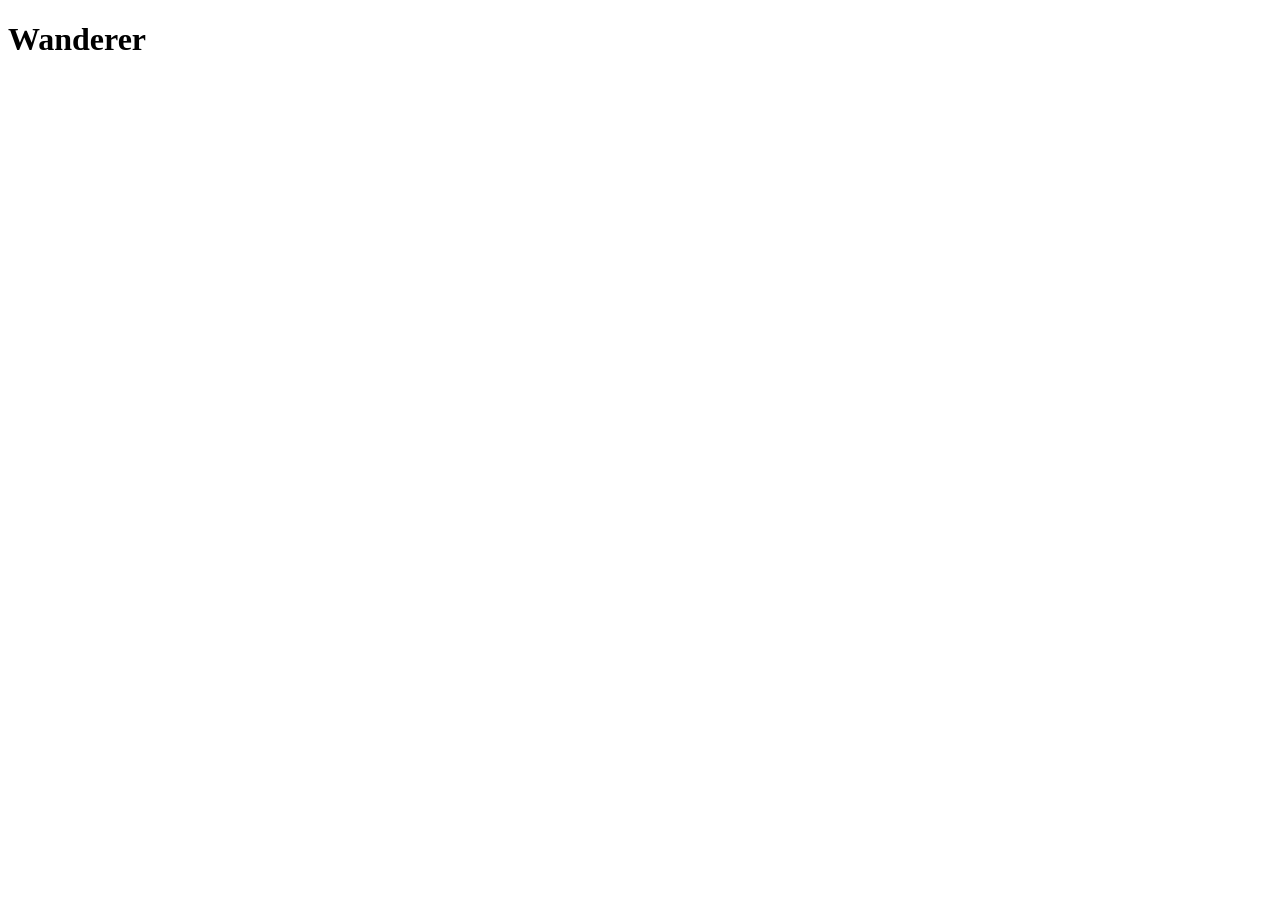
==== product.html @ 65b620ed "Update product page" ====
<!DOCTYPE html>
<html lang="en">
<head>
    <meta charset="UTF-8">
    <meta name="viewport" content="width=device-width, initial-scale=1.0">
    <title>Wanderer | Destinations</title>
    <link rel="stylesheet" href="style.css">
</head>
<body>
    <header>
        <div class="logo">
            <h1>Wander<span>er</span></h1>
        </div>
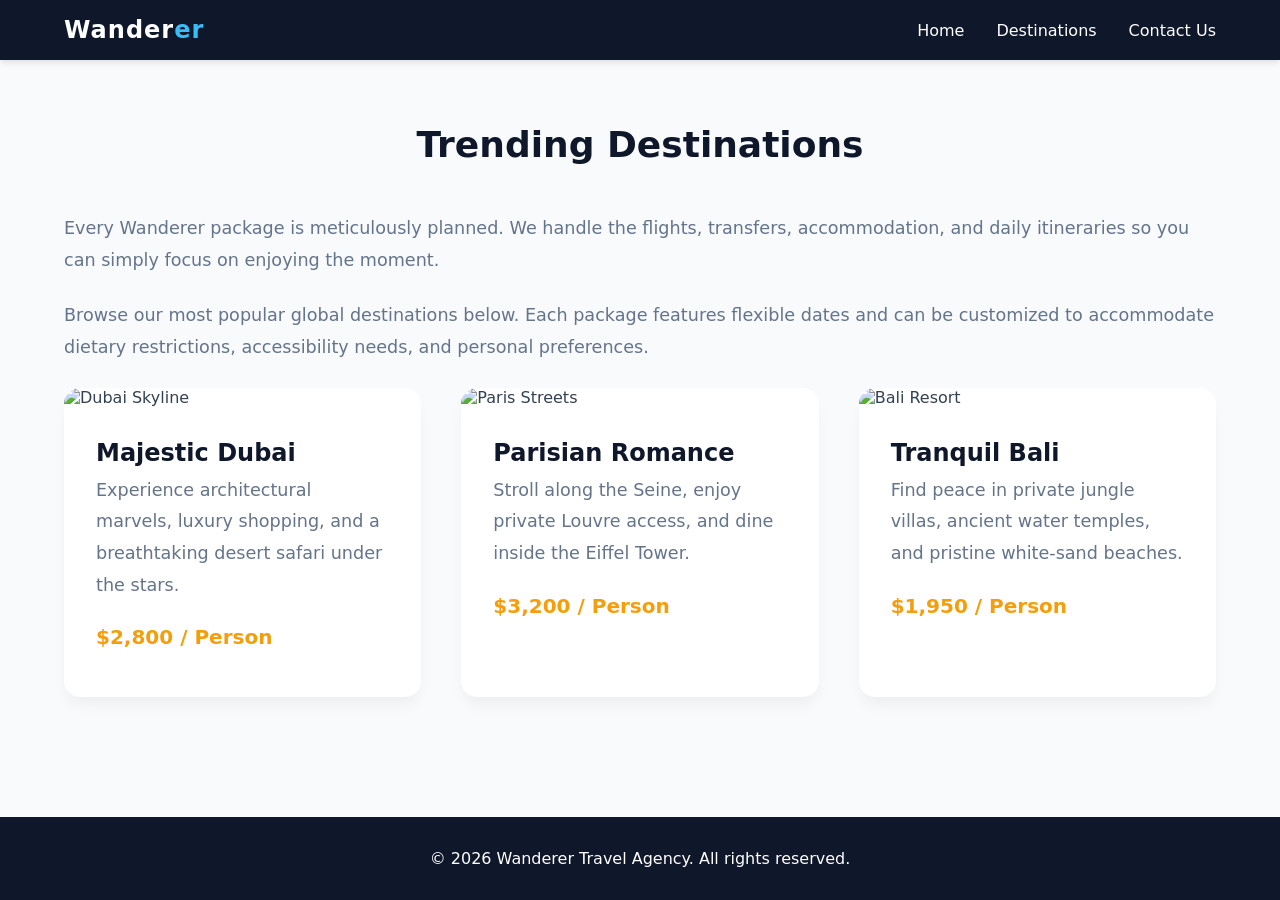
==== commit 560e22a5: "Update product.html" ====
--- a/product.html
+++ b/product.html
@@ -11,4 +11,61 @@
         <div class="logo">
             <h1>Wander<span>er</span></h1>
         </div>
-        +        </div>
+        <nav>
+            <ul>
+                <li><a href="index.html">Home</a></li>
+                <li><a href="products.html">Destinations</a></li>
+                <li><a href="contact.html">Contact Us</a></li>
+            </ul>
+        </nav>
+    </header>
+
+    <main>
+        <h2 class="section-title">Trending Destinations</h2>
+        <p class="text-content">
+            Every Wanderer package is meticulously planned. We handle the flights, transfers, accommodation, and daily itineraries so you can simply focus on enjoying the moment. 
+        </p>
+        <p class="text-content">
+            Browse our most popular global destinations below. Each package features flexible dates and can be customized to accommodate dietary restrictions, accessibility needs, and personal preferences.
+        </p>
+
+        <div class="packages-grid">
+            
+            <div class="package-card">
+                <img src="https://images.unsplash.com/photo-1518684079-3c830dcef090?w=600&q=80" alt="Dubai Skyline" class="package-img">
+                <div class="package-info">
+                    <h3>Majestic Dubai</h3>
+                    <p class="text-content">Experience architectural marvels, luxury shopping, and a breathtaking desert safari under the stars.</p>
+                    <p class="package-price">$2,800 / Person</p>
+                </div>
+            </div>
+
+            <div class="package-card">
+                <img src="https://images.unsplash.com/photo-1499856871958-5b9627545d1a?w=600&q=80" alt="Paris Streets" class="package-img">
+                <div class="package-info">
+                    <h3>Parisian Romance</h3>
+                    <p class="text-content">Stroll along the Seine, enjoy private Louvre access, and dine inside the Eiffel Tower.</p>
+                    <p class="package-price">$3,200 / Person</p>
+                </div>
+            </div>
+
+            <div class="package-card">
+                <img src="https://images.unsplash.com/photo-1537996194471-e657df975ab4?w=600&q=80" alt="Bali Resort" class="package-img">
+                <div class="package-info">
+                    <h3>Tranquil Bali</h3>
+                    <p class="text-content">Find peace in private jungle villas, ancient water temples, and pristine white-sand beaches.</p>
+                    <p class="package-price">$1,950 / Person</p>
+                </div>
+            </div>
+
+        </div>
+    </main>
+
+    <footer>
+        <p>&copy; 2026 Wanderer Travel Agency. All rights reserved.</p>
+    </footer>
+
+    <script src="script.js"></script>
+</body>
+</html>
--- a/style.css
+++ b/style.css
@@ -0,0 +1,222 @@
+:root {
+    --primary-color: #0f172a;   
+    --secondary-color: #38bdf8;  
+    --accent-color: #f59e0b;     
+    --text-main: #334155;
+    --text-light: #64748b;
+    --bg-color: #f8fafc;
+    --white: #ffffff;
+}
+
+* {
+    margin: 0;
+    padding: 0;
+    box-sizing: border-box;
+    font-family: 'Segoe UI', system-ui, -apple-system, sans-serif;
+}
+
+body {
+    background-color: var(--bg-color);
+    color: var(--text-main);
+    display: flex;
+    flex-direction: column;
+    min-height: 100vh;
+}
+header {
+    background-color: var(--primary-color);
+    color: var(--white);
+    display: flex;
+    justify-content: space-between;
+    align-items: center;
+    padding: 1rem 5%;
+    position: sticky;
+    top: 0;
+    z-index: 1000;
+    box-shadow: 0 4px 6px -1px rgba(0, 0, 0, 0.1);
+}
+
+.logo h1 {
+    font-size: 1.5rem;
+    font-weight: 700;
+    letter-spacing: 1px;
+}
+
+.logo span {
+    color: var(--secondary-color);
+}
+
+nav ul {
+    list-style: none;
+    display: flex;
+    gap: 2rem;
+}
+
+nav a {
+    color: var(--white);
+    text-decoration: none;
+    font-size: 1rem;
+    font-weight: 500;
+    padding: 0.5rem 0;
+    position: relative;
+    transition: color 0.3s ease;
+}
+nav a::after {
+    content: '';
+    position: absolute;
+    width: 0;
+    height: 2px;
+    bottom: 0;
+    left: 0;
+    background-color: var(--secondary-color);
+    transition: width 0.3s ease;
+}
+
+nav a:hover {
+    color: var(--secondary-color);
+}
+
+nav a:hover::after {
+    width: 100%;
+}
+.hero {
+    height: 50vh;
+    background: linear-gradient(rgba(15, 23, 42, 0.7), rgba(15, 23, 42, 0.7)), url('https://images.unsplash.com/photo-1469854523086-cc02fe5d8800?w=1600&q=80') center/cover;
+    display: flex;
+    flex-direction: column;
+    justify-content: center;
+    align-items: center;
+    text-align: center;
+    color: var(--white);
+    padding: 0 20px;
+}
+
+.hero h2 {
+    font-size: 3rem;
+    margin-bottom: 1rem;
+}
+
+.hero p {
+    font-size: 1.25rem;
+    max-width: 600px;
+    color: #e2e8f0;
+}
+main {
+    flex: 1;
+    padding: 4rem 5%;
+    max-width: 1400px;
+    margin: 0 auto;
+    width: 100%;
+}
+
+.section-title {
+    text-align: center;
+    font-size: 2.25rem;
+    color: var(--primary-color);
+    margin-bottom: 3rem;
+}
+
+.text-content {
+    line-height: 1.8;
+    font-size: 1.1rem;
+    margin-bottom: 1.5rem;
+    color: var(--text-light);
+}
+
+img {
+    max-width: 100%;
+    border-radius: 12px;
+    object-fit: cover;
+}
+.features-flex {
+    display: flex;
+    gap: 2.5rem;
+    margin-top: 3rem;
+    align-items: stretch;
+}
+
+.feature-card {
+    flex: 1;
+    background: var(--white);
+    padding: 2.5rem;
+    border-radius: 16px;
+    text-align: center;
+    box-shadow: 0 10px 15px -3px rgba(0, 0, 0, 0.05);
+    transition: transform 0.3s ease;
+}
+
+.feature-card:hover {
+    transform: translateY(-8px);
+}
+
+.feature-card h3 {
+    color: var(--primary-color);
+    margin: 1.5rem 0 1rem;
+    font-size: 1.5rem;
+}
+.packages-grid {
+    display: grid;
+    grid-template-columns: repeat(auto-fit, minmax(320px, 1fr));
+    gap: 2.5rem;
+}
+
+.package-card {
+    background: var(--white);
+    border-radius: 16px;
+    overflow: hidden;
+    box-shadow: 0 10px 15px -3px rgba(0, 0, 0, 0.05);
+    transition: box-shadow 0.3s ease, transform 0.3s ease;
+}
+
+.package-card:hover {
+    transform: translateY(-8px);
+    box-shadow: 0 20px 25px -5px rgba(0, 0, 0, 0.1);
+}
+
+.package-img {
+    height: 250px;
+    width: 100%;
+    border-radius: 0;
+    margin-bottom: 0;
+}
+
+.package-info {
+    padding: 2rem;
+}
+
+.package-info h3 {
+    font-size: 1.5rem;
+    color: var(--primary-color);
+    margin-bottom: 0.5rem;
+}
+
+.package-price {
+    color: var(--accent-color);
+    font-size: 1.25rem;
+    font-weight: 700;
+    margin: 1rem 0;
+}
+
+.btn {
+    background-color: var(--accent-color);
+    color: var(--white);
+    border: none;
+    padding: 0.875rem 2rem;
+    font-size: 1rem;
+    font-weight: 600;
+    border-radius: 8px;
+    cursor: pointer;
+    transition: background-color 0.3s ease;
+    display: inline-block;
+    margin-top: 1rem;
+}
+
+.btn:hover {
+    background-color: #d97706; 
+}
+footer {
+    background-color: var(--primary-color);
+    color: var(--white);
+    text-align: center;
+    padding: 2rem;
+    margin-top: auto;
+}
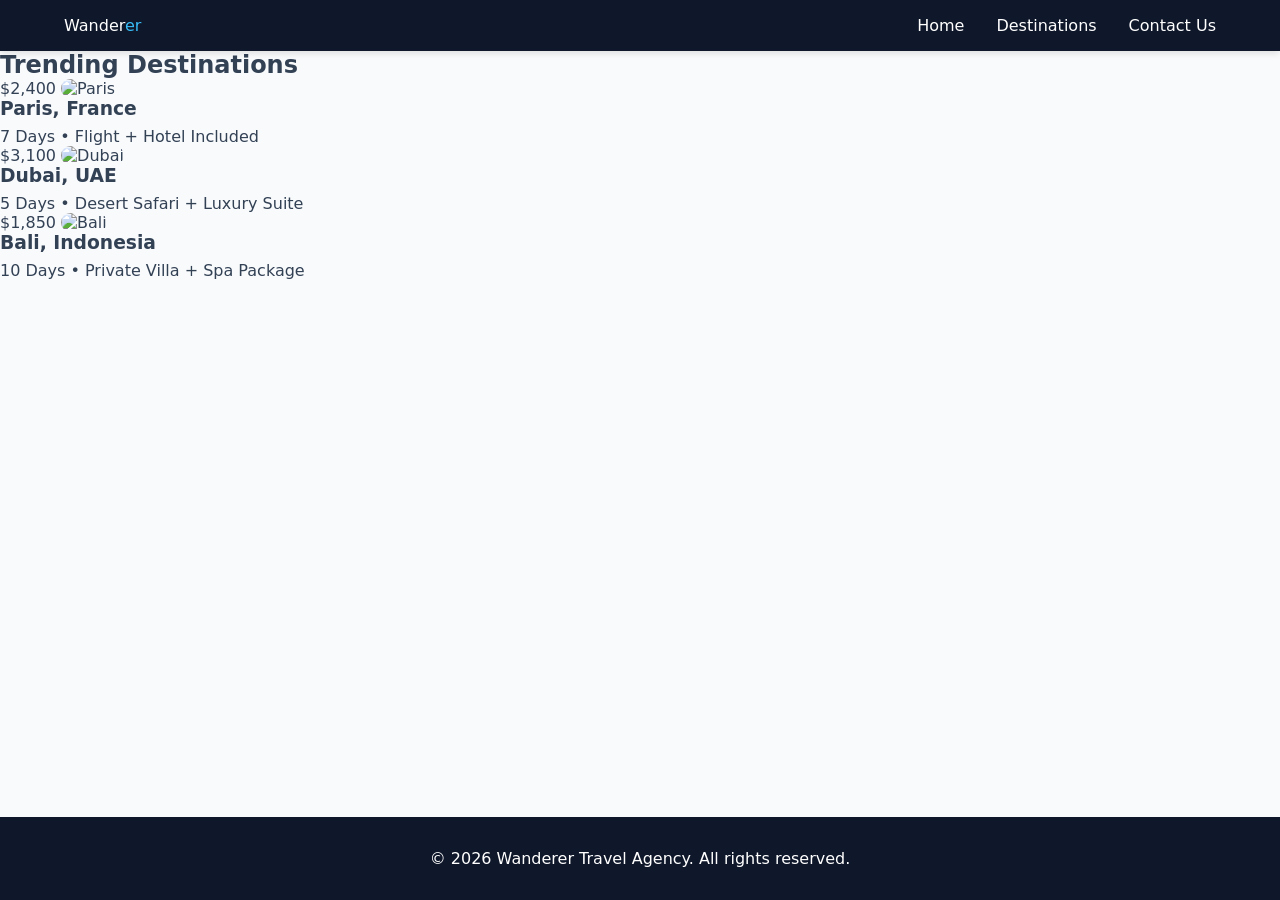
==== commit b4b2f9e6: "Update product.html" ====
--- a/product.html
+++ b/product.html
@@ -8,10 +8,7 @@
 </head>
 <body>
     <header>
-        <div class="logo">
-            <h1>Wander<span>er</span></h1>
-        </div>
-        </div>
+        <div class="logo">Wander<span>er</span></div>
         <nav>
             <ul>
                 <li><a href="index.html">Home</a></li>
@@ -21,48 +18,37 @@
         </nav>
     </header>
 
-    <main>
-        <h2 class="section-title">Trending Destinations</h2>
-        <p class="text-content">
-            Every Wanderer package is meticulously planned. We handle the flights, transfers, accommodation, and daily itineraries so you can simply focus on enjoying the moment. 
-        </p>
-        <p class="text-content">
-            Browse our most popular global destinations below. Each package features flexible dates and can be customized to accommodate dietary restrictions, accessibility needs, and personal preferences.
-        </p>
-
-        <div class="packages-grid">
-            
-            <div class="package-card">
-                <img src="https://images.unsplash.com/photo-1518684079-3c830dcef090?w=600&q=80" alt="Dubai Skyline" class="package-img">
-                <div class="package-info">
-                    <h3>Majestic Dubai</h3>
-                    <p class="text-content">Experience architectural marvels, luxury shopping, and a breathtaking desert safari under the stars.</p>
-                    <p class="package-price">$2,800 / Person</p>
+    <section id="destinations">
+        <h2 class="section-header">Trending Destinations</h2>
+        <div class="grid-container">
+            <div class="grid-card">
+                <span class="price-tag">$2,400</span>
+                <img src="https://images.unsplash.com/photo-1499856871958-5b9627545d1a?w=600&q=80" alt="Paris">
+                <div class="card-details">
+                    <h3 style="color: var(--brand-dark);">Paris, France</h3>
+                    <p style="color: var(--text-muted); margin-top: 0.5rem;">7 Days • Flight + Hotel Included</p>
                 </div>
             </div>
-
-            <div class="package-card">
-                <img src="https://images.unsplash.com/photo-1499856871958-5b9627545d1a?w=600&q=80" alt="Paris Streets" class="package-img">
-                <div class="package-info">
-                    <h3>Parisian Romance</h3>
-                    <p class="text-content">Stroll along the Seine, enjoy private Louvre access, and dine inside the Eiffel Tower.</p>
-                    <p class="package-price">$3,200 / Person</p>
+            <div class="grid-card">
+                <span class="price-tag">$3,100</span>
+                <img src="https://images.unsplash.com/photo-1512453979798-5ea266f8880c?w=600&q=80" alt="Dubai">
+                <div class="card-details">
+                    <h3 style="color: var(--brand-dark);">Dubai, UAE</h3>
+                    <p style="color: var(--text-muted); margin-top: 0.5rem;">5 Days • Desert Safari + Luxury Suite</p>
                 </div>
             </div>
-
-            <div class="package-card">
-                <img src="https://images.unsplash.com/photo-1537996194471-e657df975ab4?w=600&q=80" alt="Bali Resort" class="package-img">
-                <div class="package-info">
-                    <h3>Tranquil Bali</h3>
-                    <p class="text-content">Find peace in private jungle villas, ancient water temples, and pristine white-sand beaches.</p>
-                    <p class="package-price">$1,950 / Person</p>
+            <div class="grid-card">
+                <span class="price-tag">$1,850</span>
+                <img src="https://images.unsplash.com/photo-1537996194471-e657df975ab4?w=600&q=80" alt="Bali">
+                <div class="card-details">
+                    <h3 style="color: var(--brand-dark);">Bali, Indonesia</h3>
+                    <p style="color: var(--text-muted); margin-top: 0.5rem;">10 Days • Private Villa + Spa Package</p>
                 </div>
             </div>
+        </div>
+    </section>
 
-        </div>
-    </main>
-
-    <footer>
+    <footer style="margin-top: auto;">
         <p>&copy; 2026 Wanderer Travel Agency. All rights reserved.</p>
     </footer>
 
